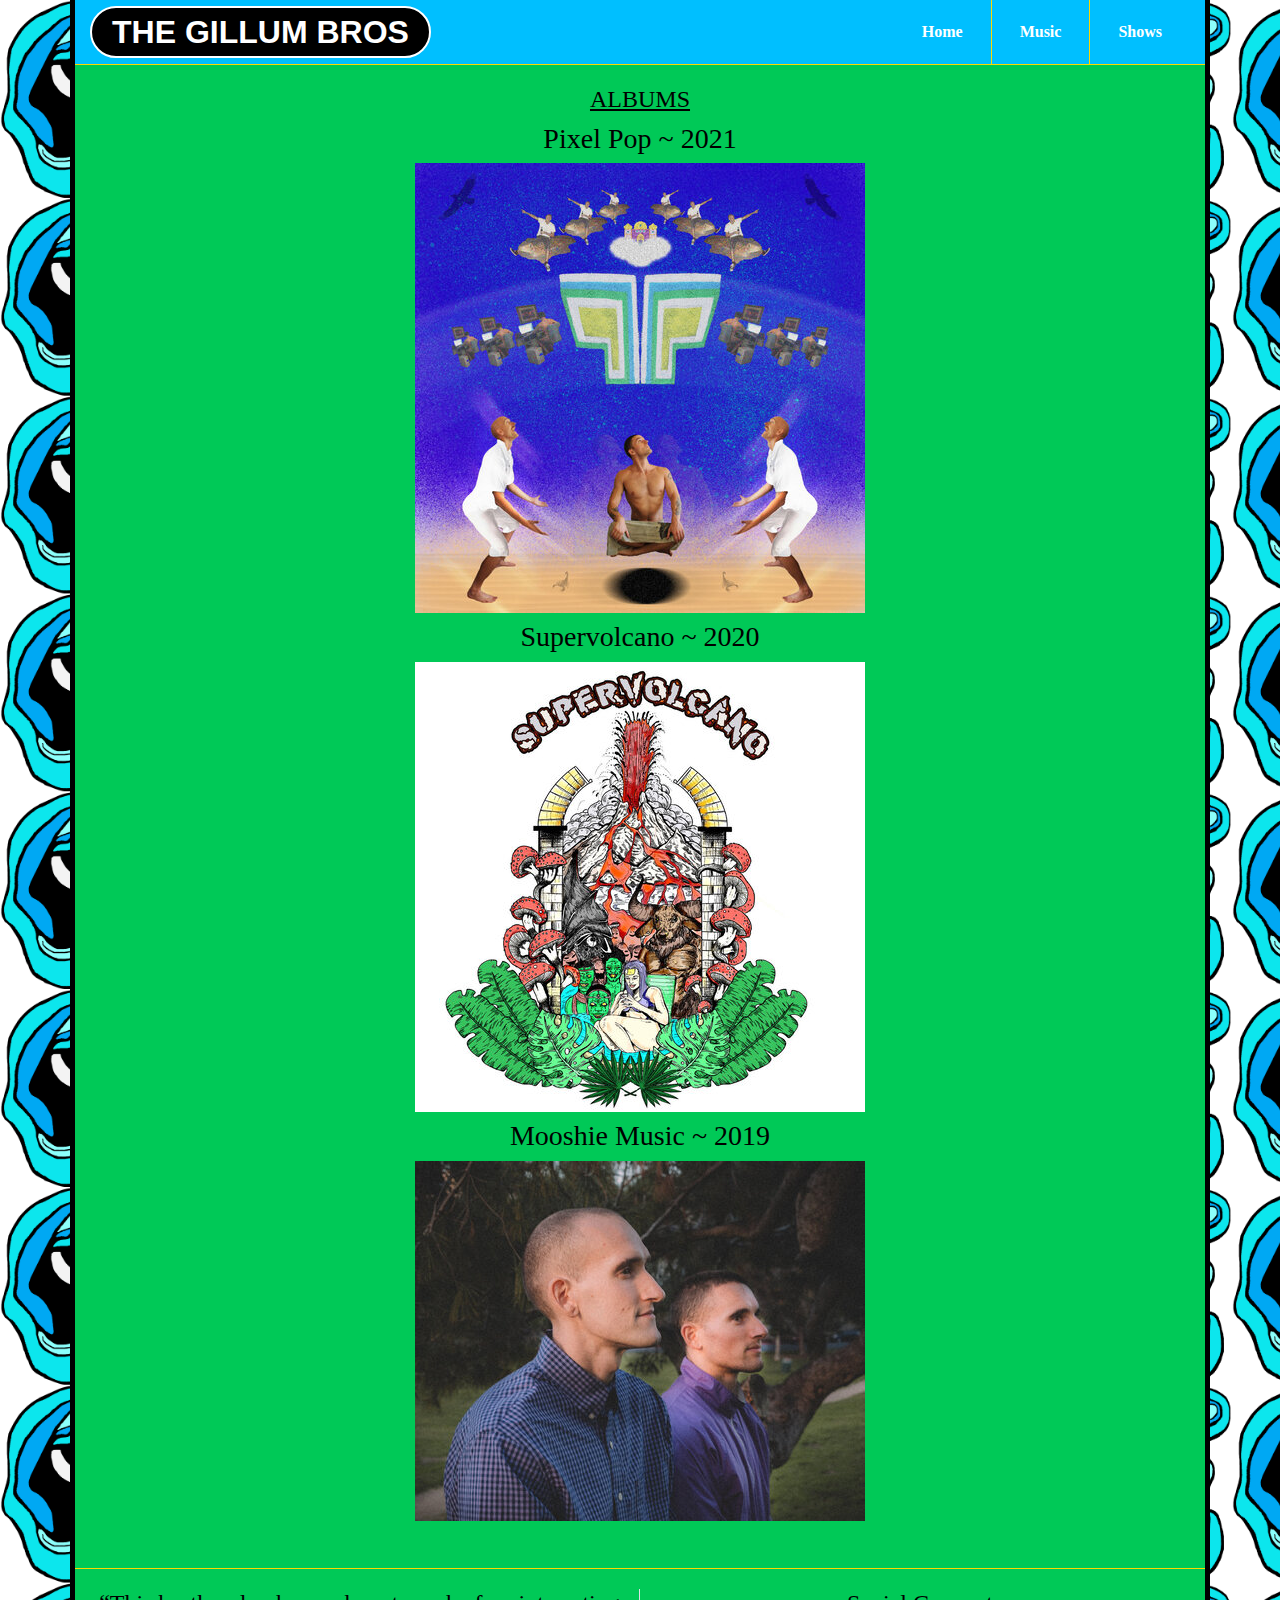
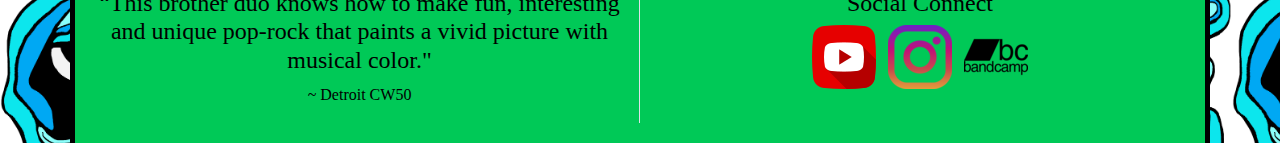
==== music.html @ 710d8a42 "Add files via upload" ====
<!DOCTYPE html>
<html lang="en">

<head>
    <meta charset="UTF-8">
    <meta name="viewport" content="width=device-width, initial-scale=1.0">
    <title>The Gillum Bros</title>
    <!-- CSS only -->
    <link rel="stylesheet" href="main.css">

</head>


<body>
    <div class="container">
        <div class="row">
            <header>
                <nav class="navbar navbar-expand-lg navbar-dark">
                    <a class="navbar-brand" href="index.html">THE GILLUM BROS</a>
                    <a href="javascript:void(0);" class="icon" onclick="myFunction()">
                        <img src="assets/navbar-icon.png">
                    </a>
                    <div class="collapse navbar-collapse" id="navbarNav">
                        <ul class="navbar-nav ml-auto">
                            <li class="nav-item">
                                <a class="nav-link" href="index.html">Home</a>
                            </li>
                            <li class="nav-item">
                                <a class="nav-link" href="music.html">Music</a>
                            </li>
                            <li class="nav-item">
                                <a class="nav-link" href="shows.html">Shows</a>
                            </li>

                        </ul>
                    </div>
                </nav>
            </header>
        </div>

        <section style=" min-height: calc(100vh - 340px);">
            <h2 style="text-decoration: underline">ALBUMS</h2>
            <h3>Pixel Pop ~ 2021</h3>
            <a href="https://distrokid.com/hyperfollow/thegillumbros/pixel-pop" target="_blank">
                <img src="assets/pixel-pop.jpg" alt="music album on bandcamp">
            </a>
            <h3>Supervolcano ~ 2020 </h3>
            <a href="https://distrokid.com/hyperfollow/thegillumbros/supervolcano-2" target="_blank">
                <img src="assets/supervolcano.jpg" alt="music album on bandcamp">
            </a>
            <h3>Mooshie Music ~ 2019</h3>
            <a href="https://distrokid.com/hyperfollow/thegillumbros/mooshie-music" target="_blank">
                <img src="assets/mooshie-music.jpg" alt="music album on bandcamp">
            </a>
        </section>
        <div class="row">
            <footer>
                <div class="row">
                    <div class="col-sm-6 border-right">
                        <fieldset>
                            <h4>“This brother duo knows how to
                                make fun, interesting and
                                unique pop-rock that
                                paints a vivid picture with
                                musical color."</h4>
                            <p>~ Detroit CW50</p>
                        </fieldset>
                    </div>

                    <div class="col-sm-6">
                        <h4>Social Connect</h4>
                        <ul class="list-inline">
                            <li class="list-inline-item"><a href="https://www.youtube.com/channel/UCU_6oQoUxstV1LqbMNk7Q0g/featured" target="_blank"><img src="assets/youtube.png"></a></li>
<!--                            <li class="list-inline-item"><a href="https://twitter.com/yusho_race" target="_blank"><img src="assets/twitter.png"></a></li>-->
                            <li class="list-inline-item"><a href="https://www.instagram.com/thegillumbros/?hl=en" target="_blank"><img src="assets/instagram.png"></a></li>
                            <li class="list-inline-item"><a href="https://thegillumbros.bandcamp.com/" target="_blank"><img src="assets/bandcamp.png"></a></li>
<!--                            <p>Website design by DirtyVegas</p>-->
                        </ul>
<!--                        <audio controls="controls">-->
<!--                            src="">-->
<!--                        </audio>-->
                    </div>
                </div>
            </footer>
        </div>
    </div>
    <!----script for Mobile Menu-->
    <script>
        function myFunction() {
            var x = document.getElementById("navbarNav");
            if (x.style.display === "block") {
                x.style.display = "none";
            } else {
                x.style.display = "block";
            }
        }
    </script>

</body>

</html>
---- main.css ----
*{
    margin: 0;
    padding: 0;
}
img {  
  max-width: 100%;
    height: auto;
    width: auto;
}

body 
{
    background-color: dodgerblue;
    font-family: "Carter One";
    text-align: center;
    background-image: url("assets/TGBLogoNew.png");
    background-size: 112px;
    line-height: 1.5;
}
.container {
    width: 100%;
    padding-right: 15px;
    padding-left: 15px;
    margin-right: auto;
    margin-left: auto;
}
*, ::after, ::before {
    box-sizing: border-box;
}


legend {
    display: block;
    width: 100%;
    max-width: 100%;
    padding: 0;
    margin-bottom: 0.5rem;
    font-size: 1.5rem;
    line-height: inherit;
    color: inherit;
    white-space: normal;
}
label {
    display: inline-block;
    margin-bottom: 0.5rem;
}
fieldset {
    min-width: 0;
    padding: 0;
    margin: 0;
    border: 0;
}


h1, h2, h3, h4, h5, h6 {
    margin-top: 0;
    margin-bottom: 0.5rem;
}
.h1, .h2, .h3, .h4, .h5, .h6, h1, h2, h3, h4, h5, h6 {
    margin-bottom: 0.5rem;
    font-family: inherit;
    font-weight: 500;
    line-height: 1.2;
    color: inherit;
}
.h3, h3 {
    font-size: 1.75rem;
}
.h4, h4 {
    font-size: 1.5rem;
}
p {
    margin-top: 0;
    margin-bottom: 1rem;
}
a {
    color: #007bff;
    text-decoration: none;
    background-color: transparent;
    -webkit-text-decoration-skip: objects;
}

.list-inline-item {
    display: inline-block;
}
.list-inline-item:not(:last-child) {
    margin-right: 0.5rem;
}
.row {
    display: -ms-flexbox;
    display: flex;
    -ms-flex-wrap: wrap;
    flex-wrap: wrap;
    margin-right: -15px;
    margin-left: -15px;
}
.container{
    max-width: 991px;
    margin: 0 auto;
    background-color: #00C957;
    border-left: 5px solid black;
    border-right: 5px solid black;
}

header {
    width:100%;
    float:left;
    background: deepskyblue;
    margin-bottom: 20px;
    border-bottom: 1px solid gold;
    padding: 0 15px;
}
.navbar {
    position: relative;
    display: -ms-flexbox;
    display: flex;
    -ms-flex-wrap: wrap;
    flex-wrap: wrap;
    -ms-flex-align: center;
    align-items: center;
    -ms-flex-pack: justify;
    justify-content: space-between;
    padding: 0.5rem 1rem;
}
.navbar-brand{
    font-family: sans-serif;
    font-weight: 800;
    font-size: 2em;
    border: 2px solid;
    border-radius: 50px;
    padding: 0px 20px;
    background: #000;
    color: #fff;
}
.navbar-collapse {
    -ms-flex-preferred-size: 100%;
    flex-basis: 100%;
    -ms-flex-positive: 1;
    flex-grow: 1;
    -ms-flex-align: center;
    align-items: center;
}
.collapse:not(.show) {
    display: none;
}


nav ul {
    display: flex;
}
.navbar-nav {
    display: -ms-flexbox;
    display: flex;
    -ms-flex-direction: column;
    flex-direction: column;
    padding-left: 0;
    margin-bottom: 0;
    list-style: none;
}
.nav-link {
    display: block;
    padding: 0.5rem 1rem;
}
.navbar-nav .nav-link {
    padding-right: 0;
    padding-left: 0;
}
.navbar-dark .navbar-nav .nav-link {
    color: rgba(255,255,255,.5);
}


.ml-auto, .mx-auto {
    margin-left: auto!important;
}
.col-sm-6{
    position: relative;
    width: 100%;
    min-height: 1px;
    padding-right: 15px;
    padding-left: 15px;
}


.form-group {
    margin-bottom: 1rem;
}
.navbar-toggler-icon {
    display: inline-block;
    width: 1.5em;
    height: 1.5em;
    vertical-align: middle;
    content: "";
    background: no-repeat center center;
    background-size: 100% 100%;
}

[type=reset], [type=submit], button, html [type=button] {
    -webkit-appearance: button;
}
.navbar-toggler {
    padding: 0.25rem 0.75rem;
    font-size: 1.25rem;
    line-height: 1;
    background-color: transparent;
    border: 1px solid transparent;
    border-radius: 0.25rem;
}
.navbar-brand:focus, .navbar-brand:hover {
 
    background: #fff;
    color: #000;
}
nav{
    width: 100%;
    float: left;
    padding: 0 !important;
    position: relative;
    display: -ms-flexbox;
    display: flex;
    -ms-flex-wrap: wrap;
    flex-wrap: wrap;
    -ms-flex-align: center;
    align-items: center;
    -ms-flex-pack: justify;
    justify-content: space-between;
    padding: 0.5rem 1rem;

}
nav ul{
    display: flex;
}
nav ul li {
    border-right: 1px solid gold;
    padding: 12px 20px;
}
.navbar-dark .navbar-nav .nav-link{
    color: #fff;
    font-weight: bold;
}
.navbar-dark .navbar-nav .active>.nav-link, .navbar-dark .navbar-nav .nav-link.active, .navbar-dark .navbar-nav .nav-link.show, .navbar-dark .navbar-nav .show>.nav-link {
    color: gold;
}
nav ul li:last-child {
    border: 0;
}
.banner img {
    display: block;
    margin: 30px auto;
    border-radius: 10%;
    border: 10px ridge gold;
}

.latest img {
    height: 500px;
    width: 320px;
}

#primary {
    font-family: "Carter One";
}

.blockoPayBtn {
    padding: 0;
    border: none;
    background: #00C957;
    margin: 0;
    justify-content: center;
}
form .btn{
    color: #000;
    background-color: gold;
    border-radius: 30px;
    padding: 15px 40px 15px 40px;
    border: none;
    font-size: 20px;
    line-height: normal;
    font-family: monospace;
    border: 2px solid #AB9000;
    box-shadow: 0px 5px 9px rgb(0 0 0 / 50%);

}
form .btn:hover{
    background-color: #7a6802;
    border-color: #7a6802;
}
footer{
    border-top:1px solid gold ;
    margin-top: 40px;
    padding: 20px;
}
audio {
    max-width: 370px;
    width: 100%;
}
.form-control {
    display: block;
    width: 100%;
    height: calc(2.25rem + 2px);
    padding: 0.375rem 0.75rem;
    font-size: 1rem;
    line-height: 1.5;
    color: #495057;
    background-color: #fff;
    background-clip: padding-box;
    border: 1px solid #ced4da;
    border-radius: 0.25rem;
    transition: border-color .15s ease-in-out,box-shadow .15s ease-in-out;
}
.form-control{
    border-radius: 20px;
    padding: 0.5rem 1rem;
    -webkit-transition: all .3s;
    -o-transition: all .3s;
    transition: all .3s;
    height: 45px;
}
.border-right {
    border-right: 1px solid #dee2e6!important;
}
a.icon {
    display: none;
}
/* =======Media Query for Desktop, Tab and Mobile Screen */
@media (min-width: 576px){
    .container {
        max-width: 540px;
    }
    .col-sm-6 {
        -ms-flex: 0 0 50%;
        flex: 0 0 50%;
        max-width: 50%;
    }
}
    @media (min-width: 768px){
    .container {        
    max-width: 720px;
    }
     }
    @media (min-width: 992px){
    .container {
        max-width: 960px;
    }
    .navbar-expand-lg {
        -ms-flex-flow: row nowrap;
        flex-flow: row nowrap;
        -ms-flex-pack: start;
        justify-content: flex-start;
    }
    .navbar-expand-lg .navbar-collapse {
        display: -ms-flexbox!important;
        display: flex!important;
        -ms-flex-preferred-size: auto;
        flex-basis: auto;
    }
    .navbar-expand-lg .navbar-nav .nav-link {
        padding-right: 0.5rem;
        padding-left: 0.5rem;
    }
    .navbar-expand-lg .navbar-nav {
        -ms-flex-direction: row;
        flex-direction: row;
    }
    .navbar-expand-lg .navbar-toggler {
        display: none;
    }
}
    @media (min-width: 1200px){
    .container {
        max-width: 1140px;
    }
    }

@media(max-width:991px){
    .navbar-brand {
      
        font-size: 1.5em;
        
        margin: 10px 0;
    }
    .navbar #navbarNav {
        display: none;
      }
      a.icon {
        width: 45px;
          display: block;
        padding-top: 5px;
      }  
}
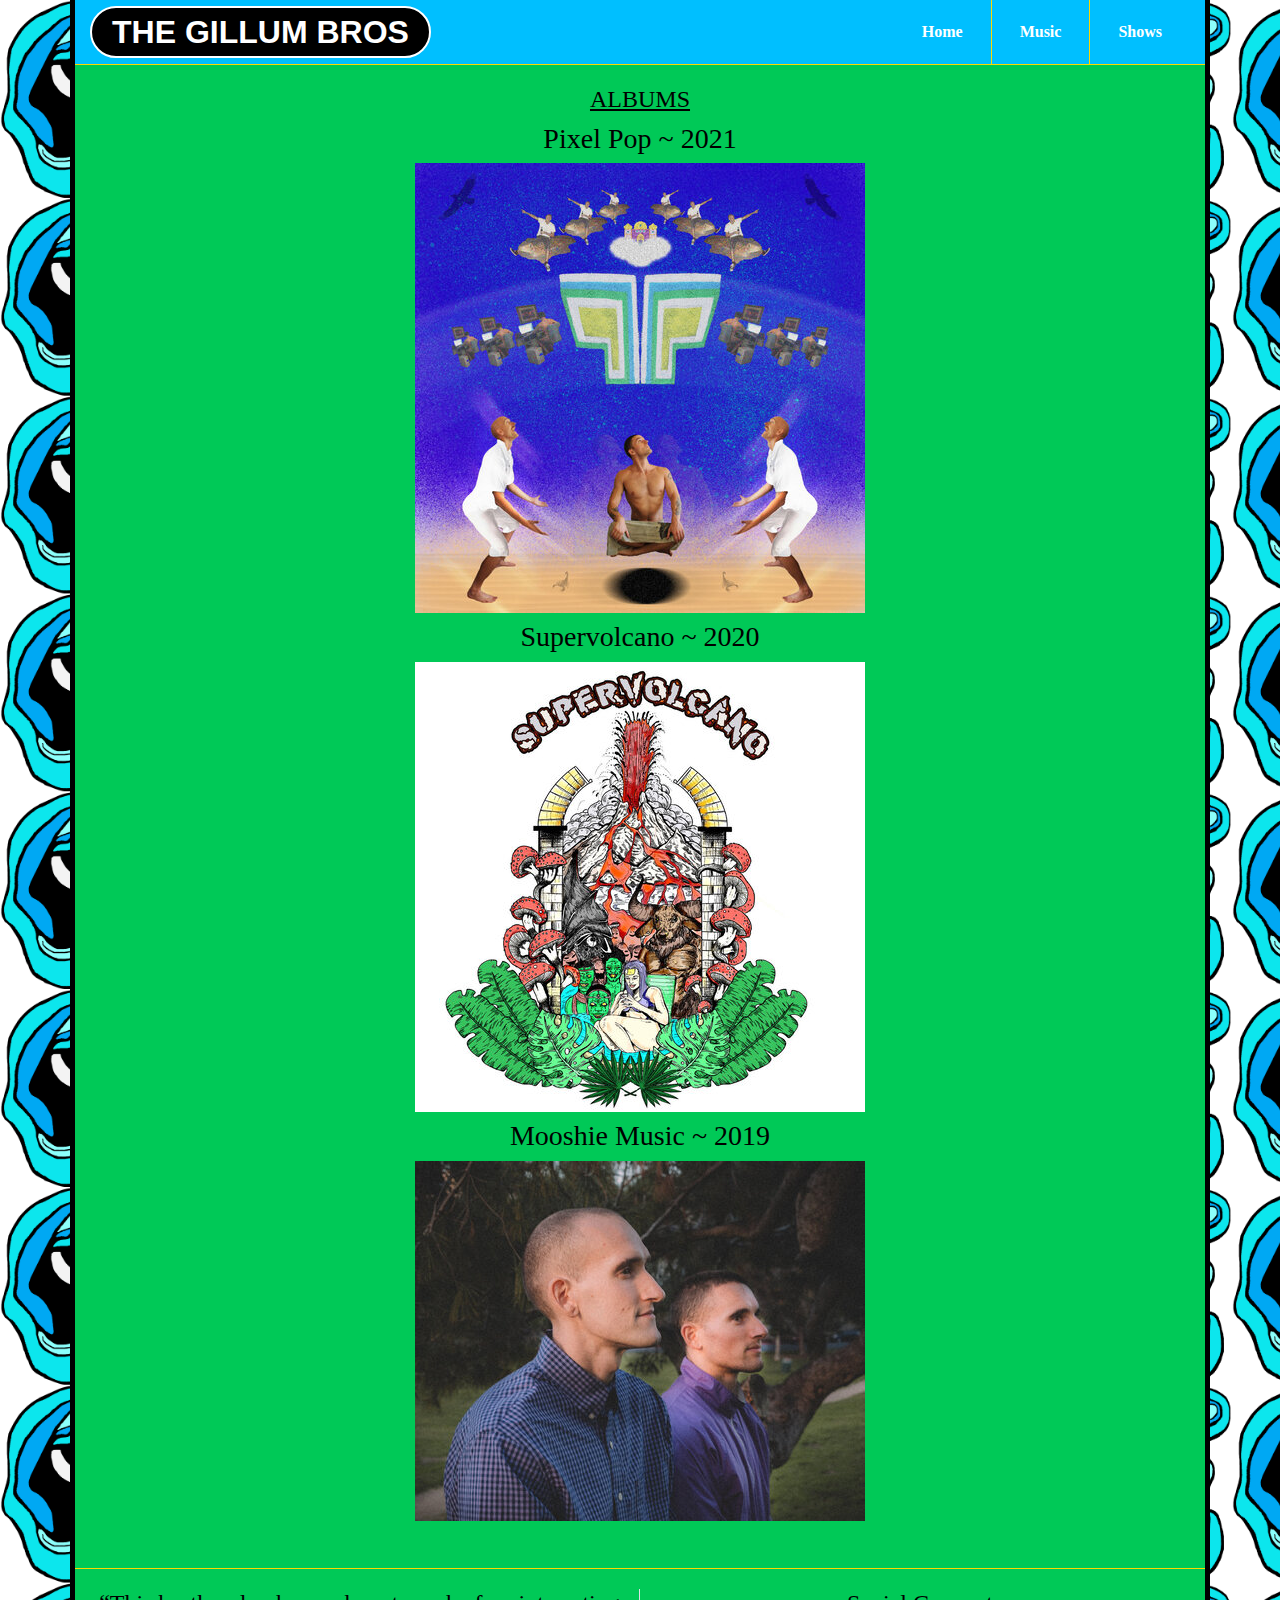
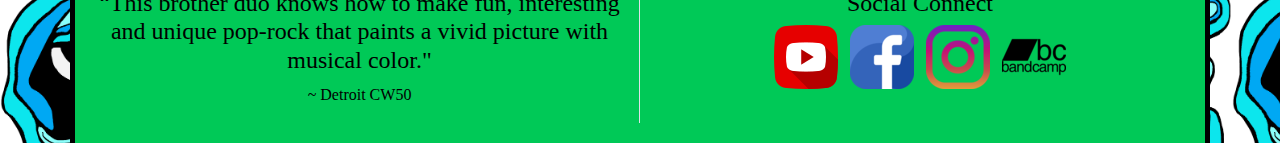
==== commit 8b73ca6b: "Update music.html" ====
--- a/music.html
+++ b/music.html
@@ -71,7 +71,7 @@
                         <h4>Social Connect</h4>
                         <ul class="list-inline">
                             <li class="list-inline-item"><a href="https://www.youtube.com/channel/UCU_6oQoUxstV1LqbMNk7Q0g/featured" target="_blank"><img src="assets/youtube.png"></a></li>
-<!--                            <li class="list-inline-item"><a href="https://twitter.com/yusho_race" target="_blank"><img src="assets/twitter.png"></a></li>-->
+                           <li class="list-inline-item"><a href="https://www.facebook.com/thegillumbros/" target="_blank"><img src="assets/fb64.png"></a></li>
                             <li class="list-inline-item"><a href="https://www.instagram.com/thegillumbros/?hl=en" target="_blank"><img src="assets/instagram.png"></a></li>
                             <li class="list-inline-item"><a href="https://thegillumbros.bandcamp.com/" target="_blank"><img src="assets/bandcamp.png"></a></li>
 <!--                            <p>Website design by DirtyVegas</p>-->
@@ -98,4 +98,4 @@
 
 </body>
 
-</html>+</html>
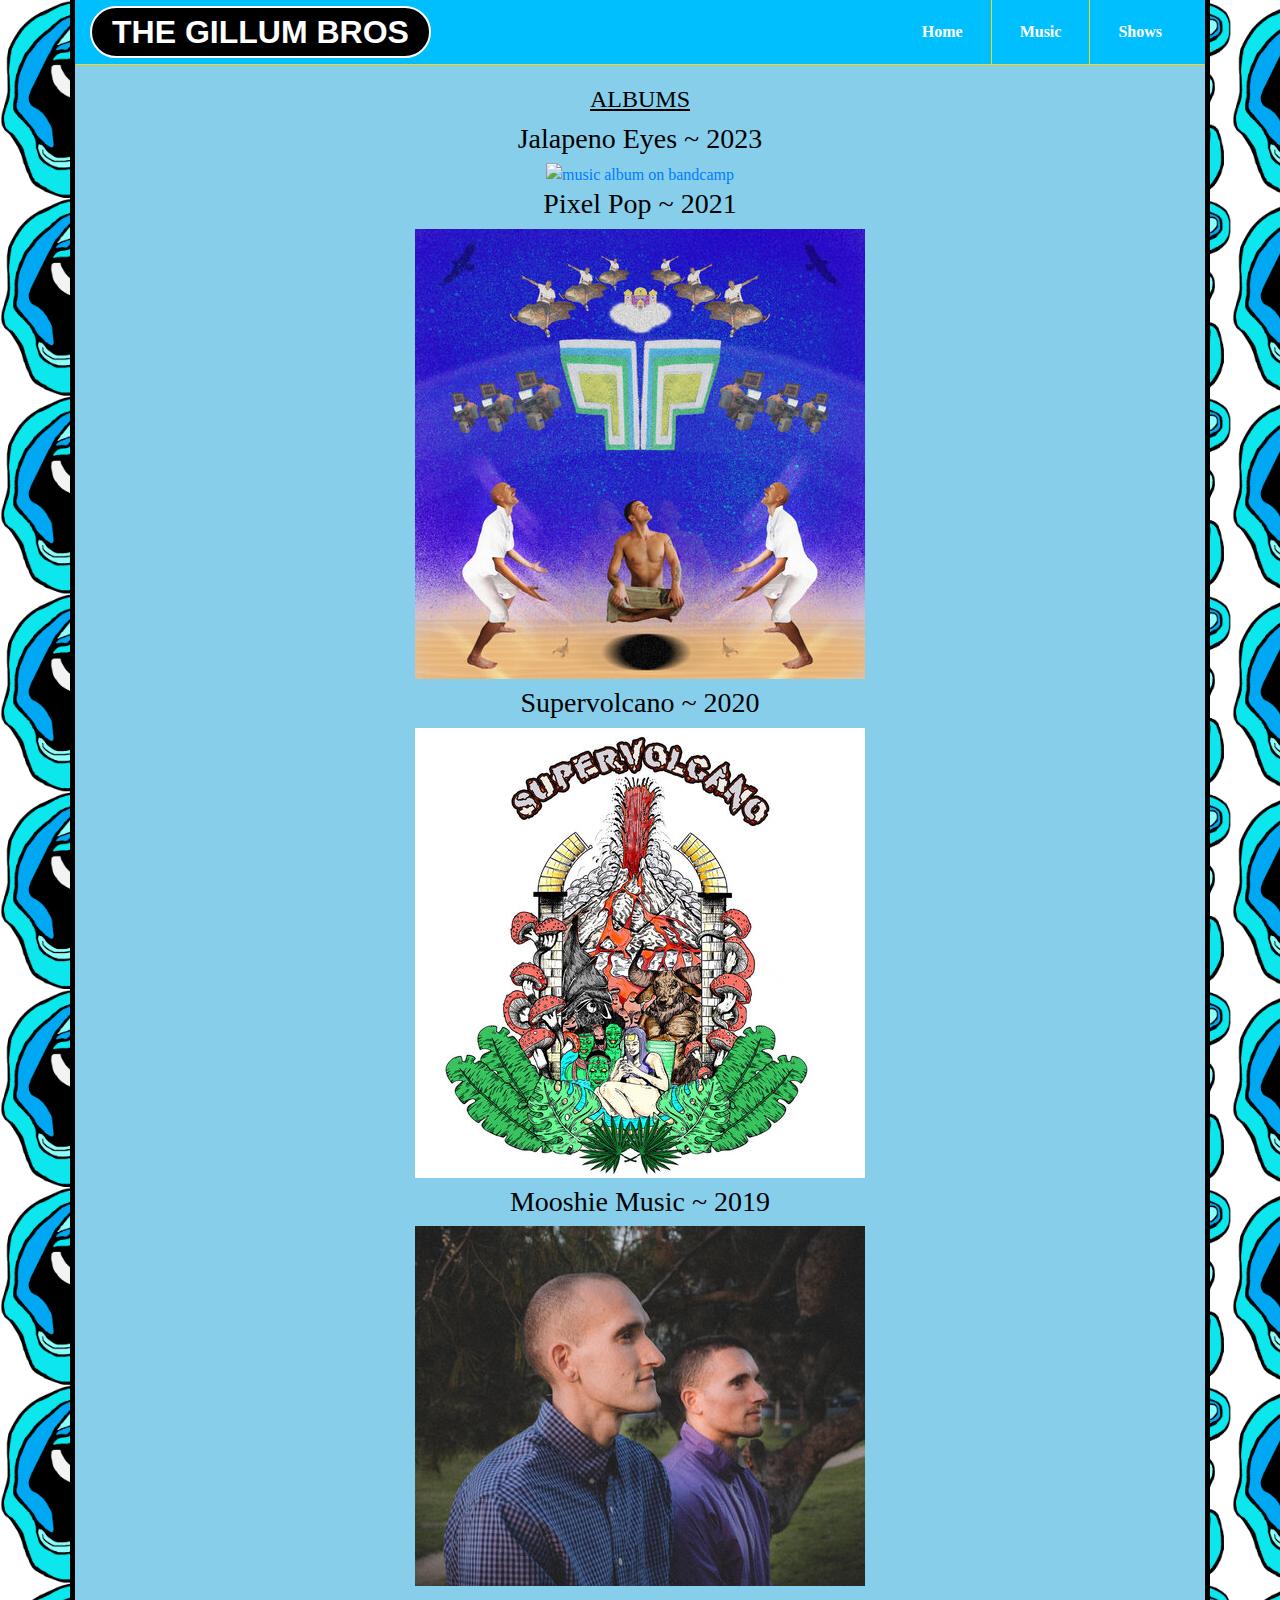
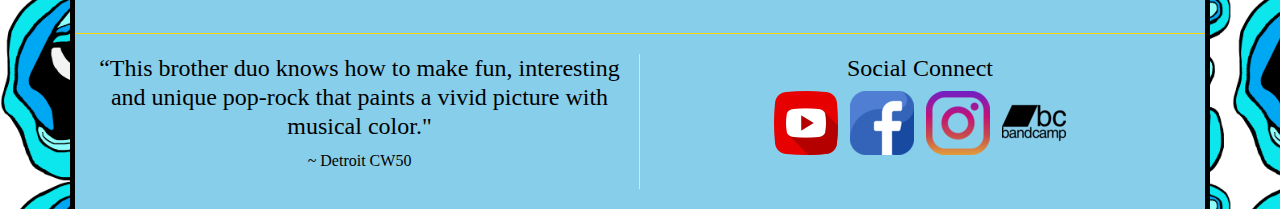
==== commit 99d3d2c0: "Updates music.html" ====
--- a/music.html
+++ b/music.html
@@ -40,6 +40,10 @@
 
         <section style=" min-height: calc(100vh - 340px);">
             <h2 style="text-decoration: underline">ALBUMS</h2>
+             <h3>Jalapeno Eyes ~ 2023</h3>
+            <a href="https://distrokid.com/hyperfollow/thegillumbros/jalapeno-eyes" target="_blank">
+                <img src="assets/JalapenoEyesCover4.png" alt="music album on bandcamp">
+            </a>
             <h3>Pixel Pop ~ 2021</h3>
             <a href="https://distrokid.com/hyperfollow/thegillumbros/pixel-pop" target="_blank">
                 <img src="assets/pixel-pop.jpg" alt="music album on bandcamp">
--- a/main.css
+++ b/main.css
@@ -97,7 +97,7 @@
 .container{
     max-width: 991px;
     margin: 0 auto;
-    background-color: #00C957;
+    background-color: skyblue;
     border-left: 5px solid black;
     border-right: 5px solid black;
 }
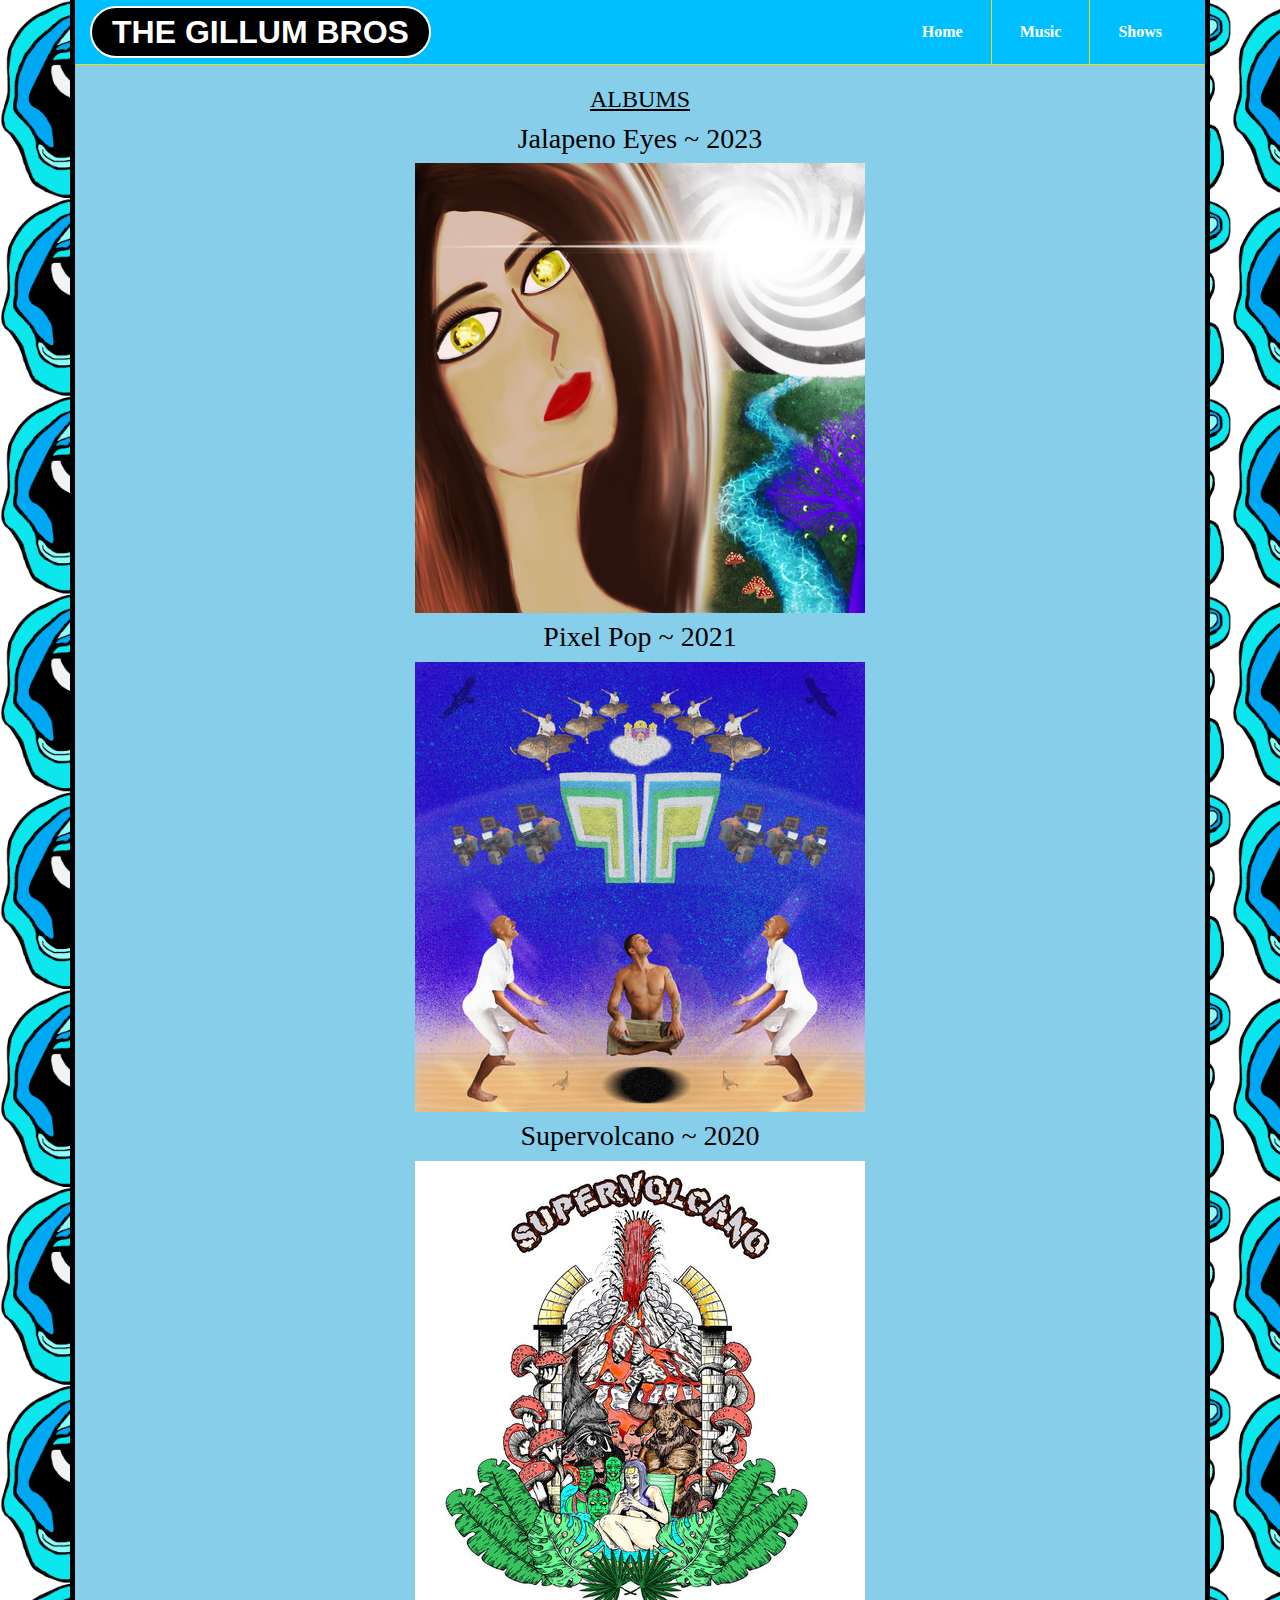
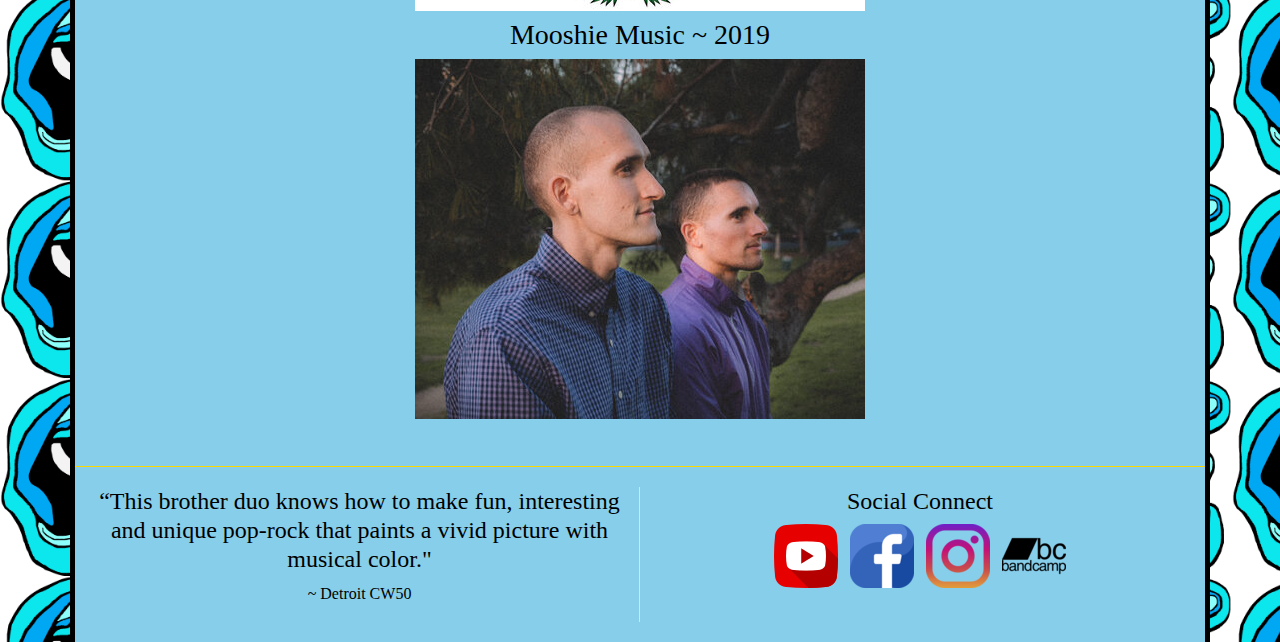
==== commit 52e7fab5: "Update music.html" ====
--- a/music.html
+++ b/music.html
@@ -42,7 +42,7 @@
             <h2 style="text-decoration: underline">ALBUMS</h2>
              <h3>Jalapeno Eyes ~ 2023</h3>
             <a href="https://distrokid.com/hyperfollow/thegillumbros/jalapeno-eyes" target="_blank">
-                <img src="assets/JalapenoEyesCover4.png" alt="music album on bandcamp">
+                <img src="assets/jalapeno-eyes.png" alt="music album on bandcamp">
             </a>
             <h3>Pixel Pop ~ 2021</h3>
             <a href="https://distrokid.com/hyperfollow/thegillumbros/pixel-pop" target="_blank">
